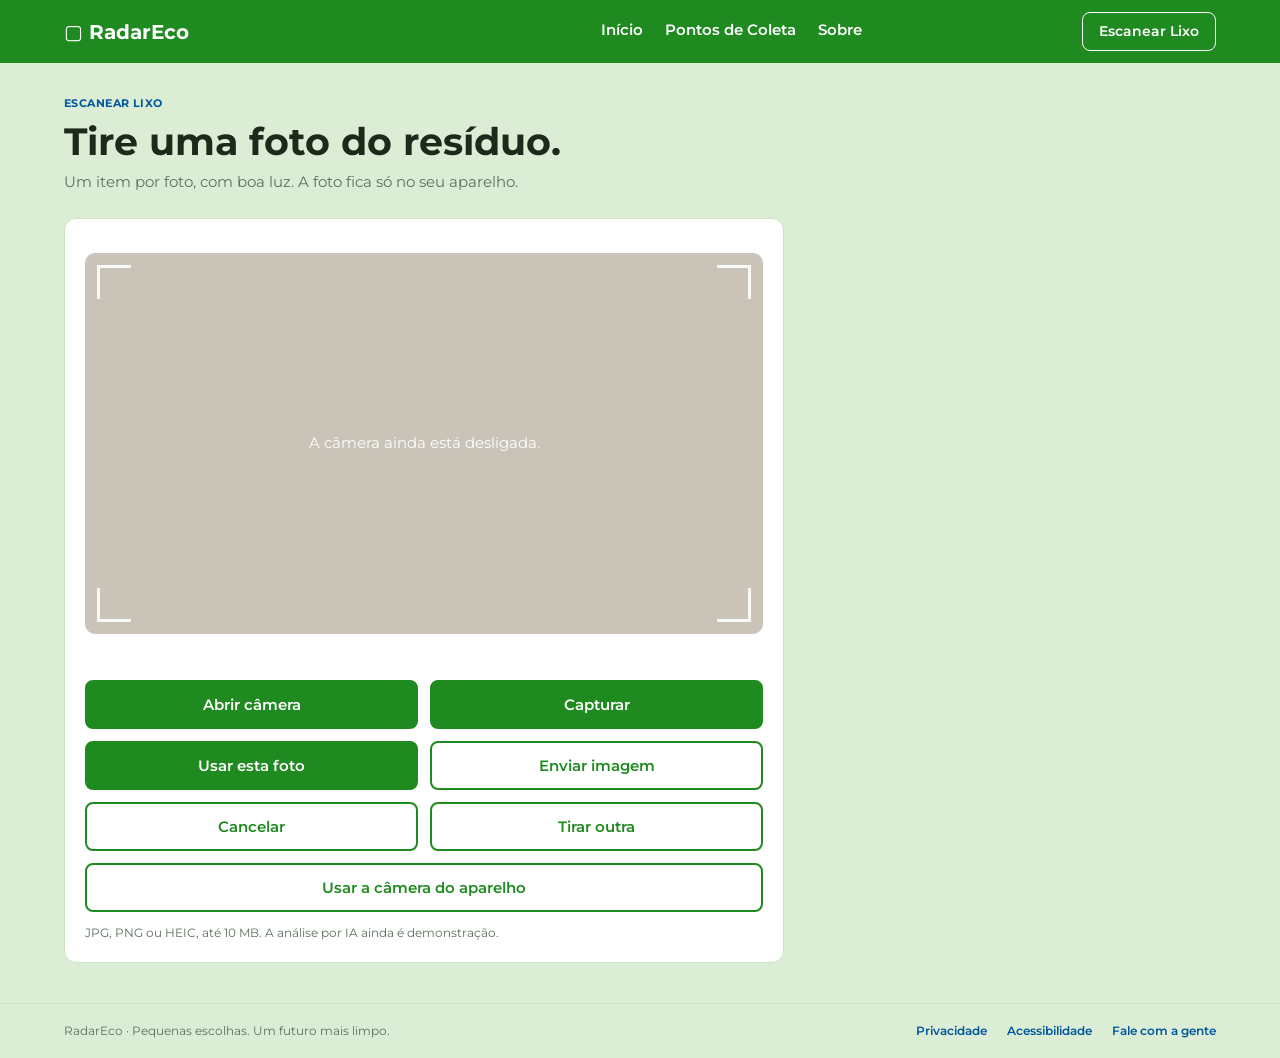
==== escanear.html @ 8e0615fe "Create escanear.html" ====
<!DOCTYPE html>
<html lang="pt-BR">
<head>
<meta charset="utf-8">
<meta name="viewport" content="width=device-width, initial-scale=1">
<title>RadarEco · Escanear Lixo</title>
<meta name="description" content="Tire uma foto do resíduo para receber orientação de descarte.">
<link rel="preconnect" href="https://fonts.googleapis.com">
<link rel="preconnect" href="https://fonts.gstatic.com" crossorigin>
<link href="https://fonts.googleapis.com/css2?family=Montserrat:wght@400;500;600;700&display=swap" rel="stylesheet">
<link rel="stylesheet" href="css/style.css">
</head>
<body>
<header><div class="bar">
 <a class="logo" href="index.html">▢ RadarEco</a>
 <nav aria-label="Principal">
  <a href="index.html">Início</a>
  <a href="pontos-de-coleta.html">Pontos de Coleta</a>
  <a href="sobre.html">Sobre</a>
 </nav>
 <a class="scan" href="escanear.html" aria-current="page">Escanear Lixo</a>
</div></header>

<main>
 <p class="eb">ESCANEAR LIXO</p>
 <h1>Tire uma foto do resíduo.</h1>
 <p class="lead">Um item por foto, com boa luz. A foto fica só no seu aparelho.</p>

 <div class="card" style="margin-top:24px;max-width:720px">
  <div class="drop cam">
   <i></i><i></i><i></i><i></i>
   <p id="stage-idle" style="color:#fff;padding:16px;text-align:center">A câmera ainda está desligada.</p>
   <video id="video" playsinline muted autoplay hidden></video>
   <img id="shot" alt="Foto capturada" hidden>
  </div>

  <p class="note" id="msg" role="status" aria-live="polite" style="min-height:1.5em"></p>

  <div class="btns">
   <button class="btn p" id="btn-open" type="button">Abrir câmera</button>
   <button class="btn p" id="btn-snap" type="button" hidden>Capturar</button>
   <button class="btn p" id="btn-use" type="button" hidden>Usar esta foto</button>

   <label class="btn s" id="btn-file" for="file">Enviar imagem</label>
   <button class="btn s" id="btn-cancel" type="button" hidden>Cancelar</button>
   <button class="btn s" id="btn-retry" type="button" hidden>Tirar outra</button>
  </div>

  <input id="file" type="file" accept="image/*" hidden>
  <!-- Plano B para celulares: abre o app de câmera do sistema -->
  <input id="file-native" type="file" accept="image/*" capture="environment" hidden>
  <label class="btn s" id="btn-native" for="file-native" hidden style="margin-top:12px">Usar a câmera do aparelho</label>

  <p class="note" style="margin-top:12px">JPG, PNG ou HEIC, até 10 MB. A análise por IA ainda é demonstração.</p>
 </div>
</main>

<footer><div>
 <p>RadarEco · Pequenas escolhas. Um futuro mais limpo.</p>
 <span><a href="sobre.html">Privacidade</a><a href="sobre.html">Acessibilidade</a><a href="mailto:contato@exemplo.com">Fale com a gente</a></span>
</div></footer>

<script src="js/scanner.js"></script>
</body>
</html>
---- css/style.css ----
:root{--g:#1f8a1f;--gd:#176b17;--bg:#dbeed5;--card:#fff;--ink:#1c2a1c;--mute:#5d6f5d;--b:#00579b;--line:#cfe3c8;--or:#f6a85c;--r:12px}
*{box-sizing:border-box;margin:0}
body{font-family:Montserrat,system-ui,sans-serif;background:var(--bg);color:var(--ink);line-height:1.5;font-size:15px}
a{color:var(--b);font-weight:600;text-decoration:none}a:hover{text-decoration:underline}
:focus-visible{outline:3px solid var(--b);outline-offset:2px}

/* Cabeçalho */
header{background:var(--g);color:#fff;position:sticky;top:0;z-index:1000}
.bar{max-width:1200px;margin:auto;padding:12px 24px;display:flex;align-items:center;gap:28px;flex-wrap:wrap}
.logo{font-weight:700;font-size:20px;color:#fff;margin-right:auto}
.logo:hover{text-decoration:none}
nav{display:flex;gap:22px;margin:0 auto}
nav a{color:#fff;padding:6px 0;border-bottom:3px solid transparent}
nav a:hover{text-decoration:none}
nav a[aria-current=page]{border-color:#fff}
.scan{border:1.5px solid #fff;border-radius:8px;padding:8px 16px;color:#fff;font-size:14px}
.scan:hover{text-decoration:none;background:#ffffff22}

/* Conteúdo */
main{max-width:1200px;margin:auto;padding:32px 24px 40px}
.eb{color:var(--b);font-size:11px;font-weight:700;letter-spacing:.04em}
h1{font-size:clamp(26px,4vw,38px);line-height:1.15;margin:8px 0}
h2{font-size:20px}
.lead{color:var(--mute);max-width:60ch}
.card{background:var(--card);border:1px solid var(--line);border-radius:var(--r);padding:20px}
.row{display:flex;justify-content:space-between;align-items:center;gap:8px}
.note{font-size:12px;color:var(--mute)}
.tag{font-size:12px;color:var(--b);font-weight:600}
hr{border:0;border-top:1px solid var(--line);margin:14px 0}

/* Botões */
.btn{font:600 15px Montserrat,sans-serif;border-radius:8px;padding:13px 16px;cursor:pointer;border:2px solid var(--g);text-align:center;display:block}
.btn:hover{text-decoration:none}
.p{background:var(--g);color:#fff}.p:hover{background:var(--gd)}
.s{background:#fff;color:var(--g)}.s:hover{background:#f1f9ee}
.bl{background:var(--b);border-color:var(--b);color:#fff;width:100%}

/* Início */
.grid2{display:grid;grid-template-columns:1.25fr 1fr;gap:24px;margin-top:24px}
.drop{position:relative;margin:14px 0;border-radius:10px;overflow:hidden;background:#c9c3b8;aspect-ratio:16/9;display:grid;place-items:center}
.drop img,.drop svg{width:100%;height:100%;object-fit:cover}
.drop i{position:absolute;width:34px;height:34px;border:3px solid #fff;opacity:.9}
.drop i:nth-of-type(1){top:12px;left:12px;border-right:0;border-bottom:0}
.drop i:nth-of-type(2){top:12px;right:12px;border-left:0;border-bottom:0}
.drop i:nth-of-type(3){bottom:12px;left:12px;border-right:0;border-top:0}
.drop i:nth-of-type(4){bottom:12px;right:12px;border-left:0;border-top:0}
.fn{position:absolute;left:44px;bottom:16px;background:#fff;border-radius:6px;padding:2px 8px;font-size:11px}
.btns{display:grid;grid-template-columns:1fr 1fr;gap:12px;margin:14px 0 8px}
.chip{display:inline-block;font-size:11px;font-weight:700;padding:2px 10px;border-radius:99px;background:var(--or)}
.ok{font-size:12px;color:var(--g);font-weight:600;margin-left:8px}
.cl{list-style:none;padding:0;margin:8px 0 16px;font-size:13px;color:#33433a}
.cl li{padding-left:22px;position:relative;margin:4px 0}
.cl li:before{content:"✓";position:absolute;left:0;color:var(--mute)}
.alert{margin-top:24px;display:flex;gap:14px;align-items:flex-start;background:#eef7ea}
.ico{flex:none;width:34px;height:34px;border-radius:8px;background:#fde6c8;display:grid;place-items:center;border:1px solid var(--or)}

/* Pontos de coleta */
.mapwrap{display:grid;grid-template-columns:1.5fr 1fr;padding:0;overflow:hidden;margin-top:24px}
#map{height:100%;min-height:460px;z-index:0;background:#e8efe0}
.leaflet-container{font-family:Montserrat,sans-serif}
.side{padding:20px;display:flex;flex-direction:column;gap:12px}
label{font-size:12px;font-weight:700}
.sf{display:flex;gap:8px;margin-top:6px;flex-wrap:wrap}
.sf input{flex:1 1 160px;font:15px Montserrat;padding:11px 12px;border:2px solid var(--b);border-radius:8px}
.sf .btn{padding:9px 14px;font-size:13px;width:auto}
.chips{display:flex;gap:8px;flex-wrap:wrap;margin-top:8px}
.chips button{font:600 12px Montserrat;border:1.5px solid var(--line);background:#fff;border-radius:99px;padding:6px 14px;cursor:pointer}
.chips button[aria-pressed=true]{background:var(--b);border-color:var(--b);color:#fff}
#list{max-height:340px;overflow:auto}
.pt{width:100%;text-align:left;font:inherit;background:#fff;border:1.5px solid var(--line);border-radius:10px;padding:12px;cursor:pointer;display:block;margin-bottom:10px}
.pt[aria-pressed=true]{border:2px solid var(--b);background:#eaf3fb}
.pt b{font-size:14px}
.pt small{display:block;color:var(--mute);font-size:12px}
.pt span{color:var(--b);font-weight:700;font-size:12px;float:right}
.nm{width:26px;height:26px;border-radius:50%;background:var(--b);color:#fff;font:700 12px Montserrat;display:grid;place-items:center;border:2px solid #fff;box-shadow:0 1px 4px #0004}
.nm.on{background:#003d6e;transform:scale(1.3)}

/* Sobre */
.about{display:grid;grid-template-columns:1.3fr 1fr;gap:32px;margin-top:24px;align-items:start}
.about p{color:#33433a;margin:10px 0}
.photo{aspect-ratio:4/3;border-radius:var(--r);background:linear-gradient(135deg,#7fae6e,#3f7a3a 60%,#2c5a2c);display:grid;place-items:center;color:#ffffffb0;font-size:13px;text-align:center;padding:16px}
.steps{display:grid;grid-template-columns:repeat(3,1fr);gap:16px;margin-top:14px}
.steps b{display:block;margin:12px 0 6px}
.steps p{font-size:13px;color:var(--mute)}
.n{float:right;font-size:12px;color:var(--mute)}

/* Rodapé */
footer{border-top:1px solid var(--line);font-size:12px;color:var(--mute)}
footer div{max-width:1200px;margin:auto;padding:18px 24px;display:flex;justify-content:space-between;gap:12px;flex-wrap:wrap}
footer span a{margin-left:20px}

/* Mobile */
@media(max-width:860px){
 .grid2,.about,.mapwrap,.steps{grid-template-columns:1fr}
 .bar{padding:10px 16px;gap:12px}
 nav{order:3;width:100%;justify-content:space-around;margin:0}
 main{padding:24px 16px}
 #map{min-height:320px}
}
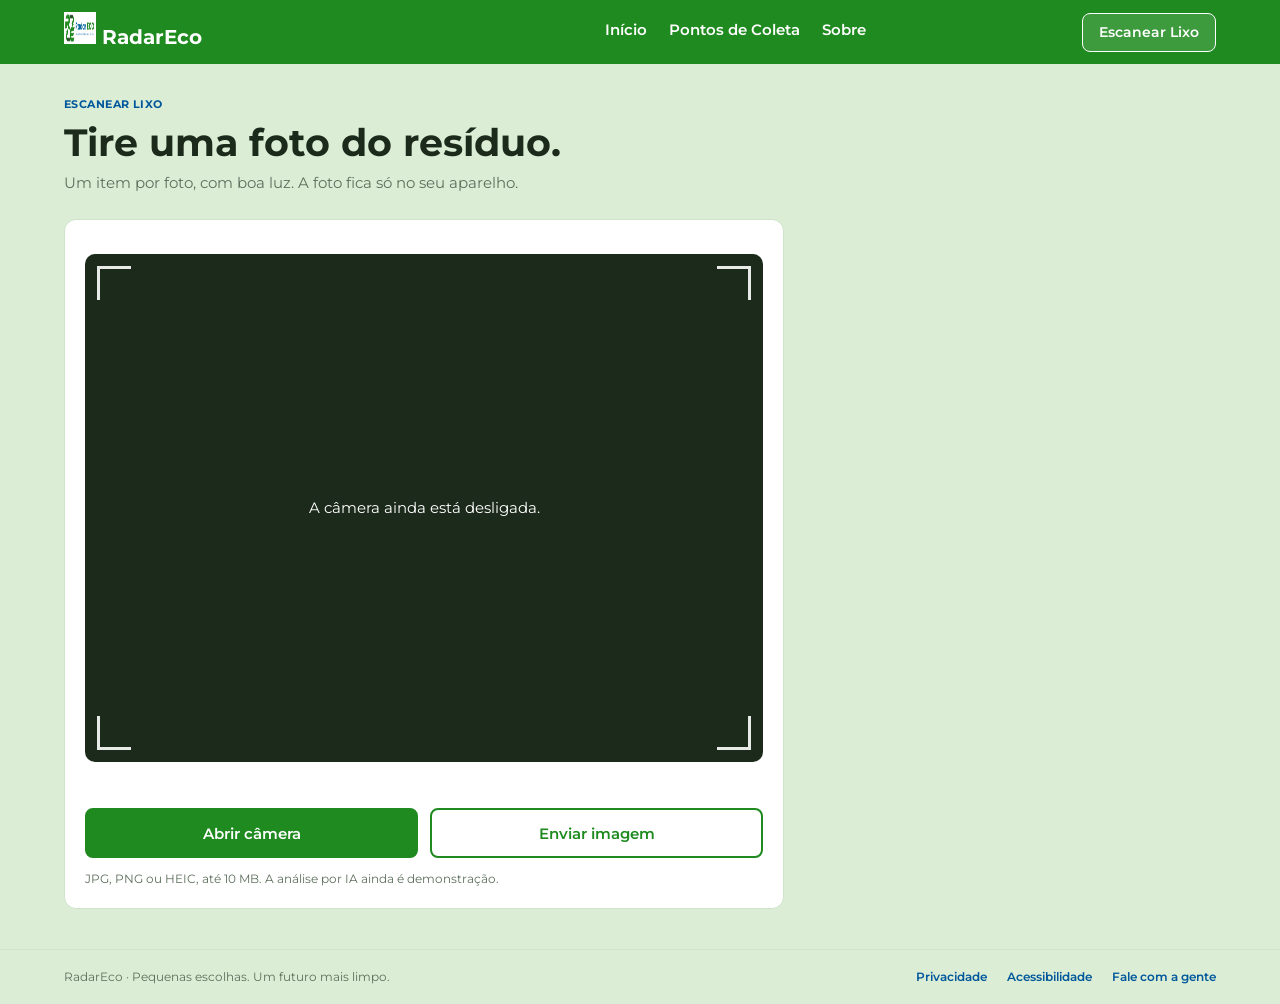
==== commit ce106d6e: "Update escanear.html" ====
--- a/escanear.html
+++ b/escanear.html
@@ -12,7 +12,10 @@
 </head>
 <body>
 <header><div class="bar">
- <a class="logo" href="index.html">▢ RadarEco</a>
+ <a class="logo" href="index.html">
+  <img src="img/logo.png" alt="" width="32" height="32" onerror="this.remove()">
+  <span>RadarEco</span>
+ </a>
  <nav aria-label="Principal">
   <a href="index.html">Início</a>
   <a href="pontos-de-coleta.html">Pontos de Coleta</a>
--- a/css/style.css
+++ b/css/style.css
@@ -1,10 +1,18 @@
+/* ==========================================================
+   RadarEco · css/style.css
+   ========================================================== */
+
+/* ---------- Base ---------- */
 :root{--g:#1f8a1f;--gd:#176b17;--bg:#dbeed5;--card:#fff;--ink:#1c2a1c;--mute:#5d6f5d;--b:#00579b;--line:#cfe3c8;--or:#f6a85c;--r:12px}
 *{box-sizing:border-box;margin:0}
+[hidden]{display:none!important}
 body{font-family:Montserrat,system-ui,sans-serif;background:var(--bg);color:var(--ink);line-height:1.5;font-size:15px}
-a{color:var(--b);font-weight:600;text-decoration:none}a:hover{text-decoration:underline}
+button,input{font-family:inherit}
+a{color:var(--b);font-weight:600;text-decoration:none}
+a:hover{text-decoration:underline}
 :focus-visible{outline:3px solid var(--b);outline-offset:2px}
 
-/* Cabeçalho */
+/* ---------- Cabeçalho ---------- */
 header{background:var(--g);color:#fff;position:sticky;top:0;z-index:1000}
 .bar{max-width:1200px;margin:auto;padding:12px 24px;display:flex;align-items:center;gap:28px;flex-wrap:wrap}
 .logo{font-weight:700;font-size:20px;color:#fff;margin-right:auto}
@@ -15,8 +23,9 @@
 nav a[aria-current=page]{border-color:#fff}
 .scan{border:1.5px solid #fff;border-radius:8px;padding:8px 16px;color:#fff;font-size:14px}
 .scan:hover{text-decoration:none;background:#ffffff22}
+.scan[aria-current=page]{background:#ffffff22}
 
-/* Conteúdo */
+/* ---------- Conteúdo geral ---------- */
 main{max-width:1200px;margin:auto;padding:32px 24px 40px}
 .eb{color:var(--b);font-size:11px;font-weight:700;letter-spacing:.04em}
 h1{font-size:clamp(26px,4vw,38px);line-height:1.15;margin:8px 0}
@@ -27,73 +36,122 @@
 .note{font-size:12px;color:var(--mute)}
 .tag{font-size:12px;color:var(--b);font-weight:600}
 hr{border:0;border-top:1px solid var(--line);margin:14px 0}
+label,.lbl{font-size:12px;font-weight:700;display:block}
 
-/* Botões */
+/* ---------- Botões ---------- */
 .btn{font:600 15px Montserrat,sans-serif;border-radius:8px;padding:13px 16px;cursor:pointer;border:2px solid var(--g);text-align:center;display:block}
 .btn:hover{text-decoration:none}
-.p{background:var(--g);color:#fff}.p:hover{background:var(--gd)}
-.s{background:#fff;color:var(--g)}.s:hover{background:#f1f9ee}
+.btn + .btn{margin-top:10px}
+button.btn{width:100%}
+.p{background:var(--g);color:#fff}
+.p:hover{background:var(--gd)}
+.s{background:#fff;color:var(--g)}
+.s:hover{background:#f1f9ee}
 .bl{background:var(--b);border-color:var(--b);color:#fff;width:100%}
 
-/* Início */
+/* Par de botões lado a lado: mesmo tamanho */
+.btns{display:grid;grid-template-columns:1fr 1fr;gap:12px;margin:14px 0 8px}
+.btns .btn{margin:0;min-height:50px;padding:0 16px;display:flex;align-items:center;justify-content:center}
+
+/* ---------- Início / Resultado ---------- */
 .grid2{display:grid;grid-template-columns:1.25fr 1fr;gap:24px;margin-top:24px}
 .drop{position:relative;margin:14px 0;border-radius:10px;overflow:hidden;background:#c9c3b8;aspect-ratio:16/9;display:grid;place-items:center}
+.drop:has(#prev[hidden]){background:#1c2a1c}
 .drop img,.drop svg{width:100%;height:100%;object-fit:cover}
 .drop i{position:absolute;width:34px;height:34px;border:3px solid #fff;opacity:.9}
 .drop i:nth-of-type(1){top:12px;left:12px;border-right:0;border-bottom:0}
 .drop i:nth-of-type(2){top:12px;right:12px;border-left:0;border-bottom:0}
 .drop i:nth-of-type(3){bottom:12px;left:12px;border-right:0;border-top:0}
 .drop i:nth-of-type(4){bottom:12px;right:12px;border-left:0;border-top:0}
+.drop-empty{color:#fff;text-align:center;padding:16px;font-size:14px}
 .fn{position:absolute;left:44px;bottom:16px;background:#fff;border-radius:6px;padding:2px 8px;font-size:11px}
-.btns{display:grid;grid-template-columns:1fr 1fr;gap:12px;margin:14px 0 8px}
+
+.side-empty{text-align:center;display:grid;justify-items:center;align-content:center;min-height:100%}
+.side-empty .ico{width:44px;height:44px;font-size:20px}
+.spin{width:36px;height:36px;border:4px solid var(--line);border-top-color:var(--g);border-radius:50%;animation:giro .8s linear infinite}
+@keyframes giro{to{transform:rotate(360deg)}}
+
 .chip{display:inline-block;font-size:11px;font-weight:700;padding:2px 10px;border-radius:99px;background:var(--or)}
 .ok{font-size:12px;color:var(--g);font-weight:600;margin-left:8px}
 .cl{list-style:none;padding:0;margin:8px 0 16px;font-size:13px;color:#33433a}
 .cl li{padding-left:22px;position:relative;margin:4px 0}
 .cl li:before{content:"✓";position:absolute;left:0;color:var(--mute)}
 .alert{margin-top:24px;display:flex;gap:14px;align-items:flex-start;background:#eef7ea}
+.warn{background:#fff4e5;border-color:var(--or)}
 .ico{flex:none;width:34px;height:34px;border-radius:8px;background:#fde6c8;display:grid;place-items:center;border:1px solid var(--or)}
 
-/* Pontos de coleta */
+/* ---------- Escanear ---------- */
+.drop video{width:100%;height:100%;object-fit:cover;background:#000}
+.drop.cam{aspect-ratio:4/3;background:#1c2a1c}
+
+/* ---------- Pontos de coleta ---------- */
 .mapwrap{display:grid;grid-template-columns:1.5fr 1fr;padding:0;overflow:hidden;margin-top:24px}
-#map{height:100%;min-height:460px;z-index:0;background:#e8efe0}
+#map{height:100%;min-height:540px;z-index:0;background:#e8efe0}
 .leaflet-container{font-family:Montserrat,sans-serif}
-.side{padding:20px;display:flex;flex-direction:column;gap:12px}
-label{font-size:12px;font-weight:700}
-.sf{display:flex;gap:8px;margin-top:6px;flex-wrap:wrap}
-.sf input{flex:1 1 160px;font:15px Montserrat;padding:11px 12px;border:2px solid var(--b);border-radius:8px}
-.sf .btn{padding:9px 14px;font-size:13px;width:auto}
+.side{padding:22px;display:flex;flex-direction:column;gap:16px;min-width:0}
+
+/* Campo de busca com lupa e botão de localização */
+.field{position:relative;margin-top:6px}
+.field input{width:100%;font:500 14px Montserrat,sans-serif;color:var(--ink);padding:13px 48px 13px 44px;border:2px solid var(--b);border-radius:10px;background:#fff;-webkit-appearance:none;appearance:none}
+.field input::placeholder{color:#8a998a}
+.field button{position:absolute;top:50%;transform:translateY(-50%);width:34px;height:34px;border:0;border-radius:8px;display:grid;place-items:center;cursor:pointer;padding:0}
+.field .si{left:6px;background:transparent;color:var(--b)}
+.field .loc{right:6px;background:#eaf3fb;color:var(--b)}
+.field .loc:hover{background:#d6e8f6}
+
+/* Filtros em pílula */
 .chips{display:flex;gap:8px;flex-wrap:wrap;margin-top:8px}
-.chips button{font:600 12px Montserrat;border:1.5px solid var(--line);background:#fff;border-radius:99px;padding:6px 14px;cursor:pointer}
+.chips button{font:600 13px Montserrat,sans-serif;color:var(--ink);background:#fff;border:1.5px solid var(--line);border-radius:99px;padding:8px 16px;cursor:pointer;-webkit-appearance:none;appearance:none;transition:background .15s,border-color .15s}
+.chips button:hover{border-color:var(--b)}
 .chips button[aria-pressed=true]{background:var(--b);border-color:var(--b);color:#fff}
-#list{max-height:340px;overflow:auto}
-.pt{width:100%;text-align:left;font:inherit;background:#fff;border:1.5px solid var(--line);border-radius:10px;padding:12px;cursor:pointer;display:block;margin-bottom:10px}
-.pt[aria-pressed=true]{border:2px solid var(--b);background:#eaf3fb}
-.pt b{font-size:14px}
-.pt small{display:block;color:var(--mute);font-size:12px}
-.pt span{color:var(--b);font-weight:700;font-size:12px;float:right}
-.nm{width:26px;height:26px;border-radius:50%;background:var(--b);color:#fff;font:700 12px Montserrat;display:grid;place-items:center;border:2px solid #fff;box-shadow:0 1px 4px #0004}
+.chips button[aria-pressed=true]::before{content:"✓ "}
+
+.meta{font-size:12px;color:var(--mute)}
+.meta b{color:var(--ink)}
+
+/* Lista de pontos */
+#list{max-height:360px;overflow:auto;padding:2px}
+.pt{width:100%;text-align:left;font:inherit;color:var(--ink);background:#fff;border:1.5px solid var(--line);border-radius:12px;padding:12px 14px;margin-bottom:10px;cursor:pointer;display:grid;grid-template-columns:auto 1fr auto;gap:12px;align-items:start;-webkit-appearance:none;appearance:none;transition:border-color .15s,background .15s}
+.pt:hover{border-color:var(--b)}
+.pt[aria-pressed=true]{border-color:var(--b);box-shadow:0 0 0 1px var(--b);background:#f3f9fe}
+.pt .num{width:26px;height:26px;border-radius:50%;background:var(--b);color:#fff;font:700 12px Montserrat,sans-serif;display:grid;place-items:center;font-style:normal}
+.pt .info{min-width:0}
+.pt .info b{display:block;font-size:14px;line-height:1.3}
+.pt .info small{display:block;font-size:12px;color:var(--mute);overflow:hidden;text-overflow:ellipsis;white-space:nowrap}
+.pt .dist{font-size:12px;font-weight:700;color:var(--b);white-space:nowrap}
+.route{font-size:12px;margin:-4px 0 10px 4px}
+
+.nm{width:26px;height:26px;border-radius:50%;background:var(--b);color:#fff;font:700 12px Montserrat,sans-serif;display:grid;place-items:center;border:2px solid #fff;box-shadow:0 1px 4px #0004}
 .nm.on{background:#003d6e;transform:scale(1.3)}
 
-/* Sobre */
-.about{display:grid;grid-template-columns:1.3fr 1fr;gap:32px;margin-top:24px;align-items:start}
+/* ---------- Sobre ---------- */
+.about{display:grid;grid-template-columns:1.3fr 1fr;gap:32px;margin-top:24px;align-items:stretch}
 .about p{color:#33433a;margin:10px 0}
-.photo{aspect-ratio:4/3;border-radius:var(--r);background:linear-gradient(135deg,#7fae6e,#3f7a3a 60%,#2c5a2c);display:grid;place-items:center;color:#ffffffb0;font-size:13px;text-align:center;padding:16px}
+.about > div:last-child{display:flex;flex-direction:column}
+.photo-fig{margin:0;flex:1;display:flex;flex-direction:column}
+.ph{position:relative;flex:1;min-height:220px;border-radius:var(--r);overflow:hidden;background:linear-gradient(135deg,#7fae6e,#3f7a3a 60%,#2c5a2c)}
+.ph img{position:absolute;inset:0;width:100%;height:100%;object-fit:cover;display:block}
+.photo-fig figcaption{margin-top:6px}
 .steps{display:grid;grid-template-columns:repeat(3,1fr);gap:16px;margin-top:14px}
+.steps .card{position:relative}
 .steps b{display:block;margin:12px 0 6px}
 .steps p{font-size:13px;color:var(--mute)}
-.n{float:right;font-size:12px;color:var(--mute)}
+.n{position:absolute;top:18px;right:20px;font-size:12px;color:var(--mute)}
 
-/* Rodapé */
+/* ---------- Rodapé ---------- */
 footer{border-top:1px solid var(--line);font-size:12px;color:var(--mute)}
 footer div{max-width:1200px;margin:auto;padding:18px 24px;display:flex;justify-content:space-between;gap:12px;flex-wrap:wrap}
 footer span a{margin-left:20px}
 
-/* Mobile */
+/* ---------- Mobile ---------- */
 @media(max-width:860px){
  .grid2,.about,.mapwrap,.steps{grid-template-columns:1fr}
  .bar{padding:10px 16px;gap:12px}
  nav{order:3;width:100%;justify-content:space-around;margin:0}
  main{padding:24px 16px}
  #map{min-height:320px}
+ .ph{flex:none;aspect-ratio:4/3}
 }
+
+/* ---------- Menos movimento ---------- */
+@media(prefers-reduced-motion:reduce){.spin{animation:none}.chips button,.pt{transition:none}}
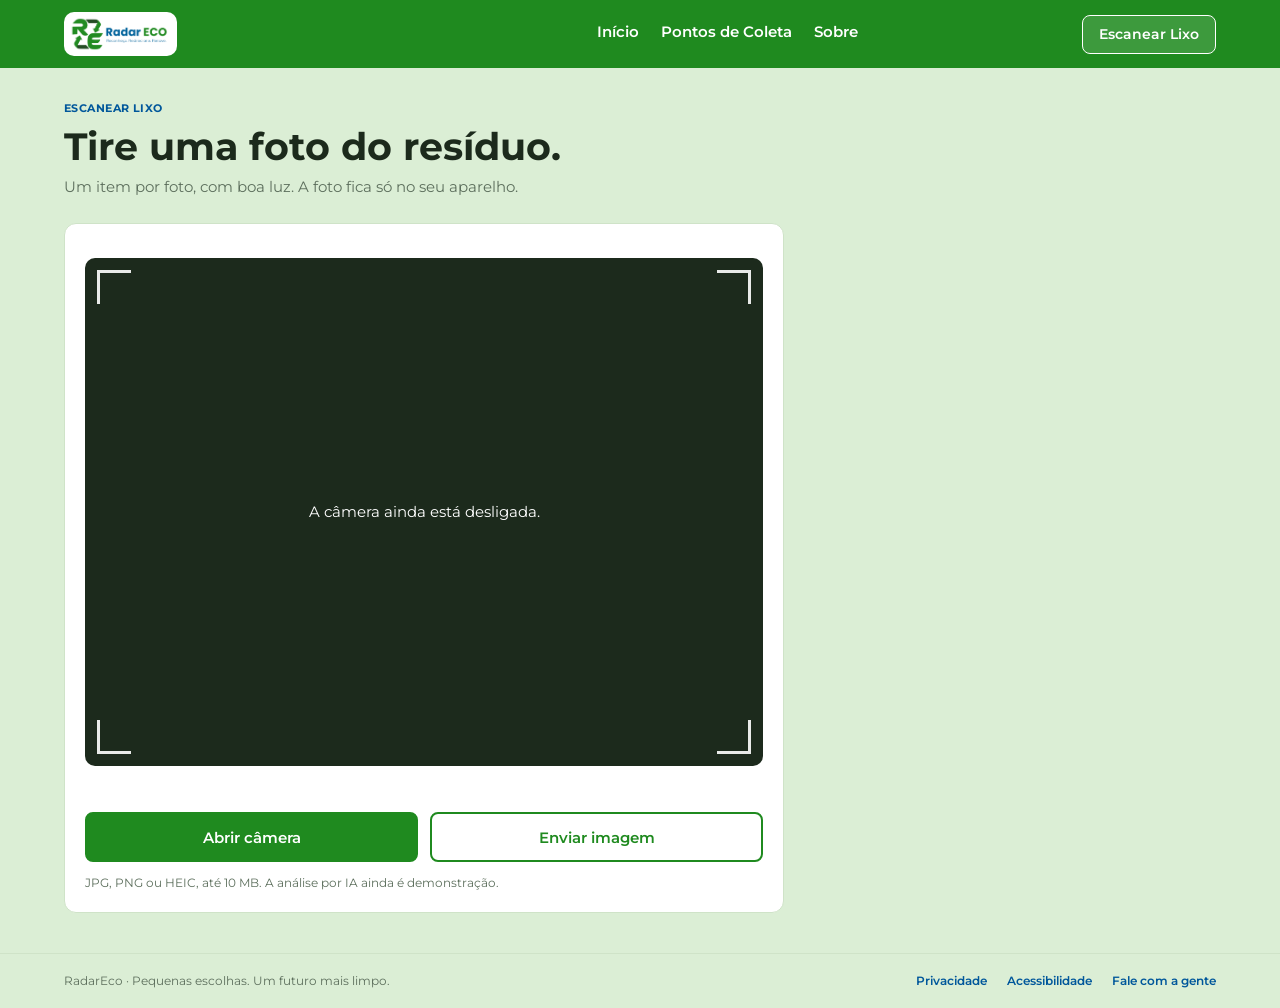
==== commit 98a49b6d: "Update escanear.html" ====
--- a/escanear.html
+++ b/escanear.html
@@ -12,9 +12,8 @@
 </head>
 <body>
 <header><div class="bar">
- <a class="logo" href="index.html">
-  <img src="img/logo.png" alt="" width="32" height="32" onerror="this.remove()">
-  <span>RadarEco</span>
+ <a class="logo" href="index.html" aria-label="RadarEco, página inicial">
+  <img src="img/logo.png" alt="RadarEco" height="52">
  </a>
  <nav aria-label="Principal">
   <a href="index.html">Início</a>
--- a/css/style.css
+++ b/css/style.css
@@ -17,6 +17,8 @@
 .bar{max-width:1200px;margin:auto;padding:12px 24px;display:flex;align-items:center;gap:28px;flex-wrap:wrap}
 .logo{font-weight:700;font-size:20px;color:#fff;margin-right:auto}
 .logo:hover{text-decoration:none}
+.logo{display:flex;align-items:center;gap:12px}
+.logo img{height:44px;width:auto;display:block;background:#fff;border-radius:10px;padding:4px;object-fit:contain}
 nav{display:flex;gap:22px;margin:0 auto}
 nav a{color:#fff;padding:6px 0;border-bottom:3px solid transparent}
 nav a:hover{text-decoration:none}
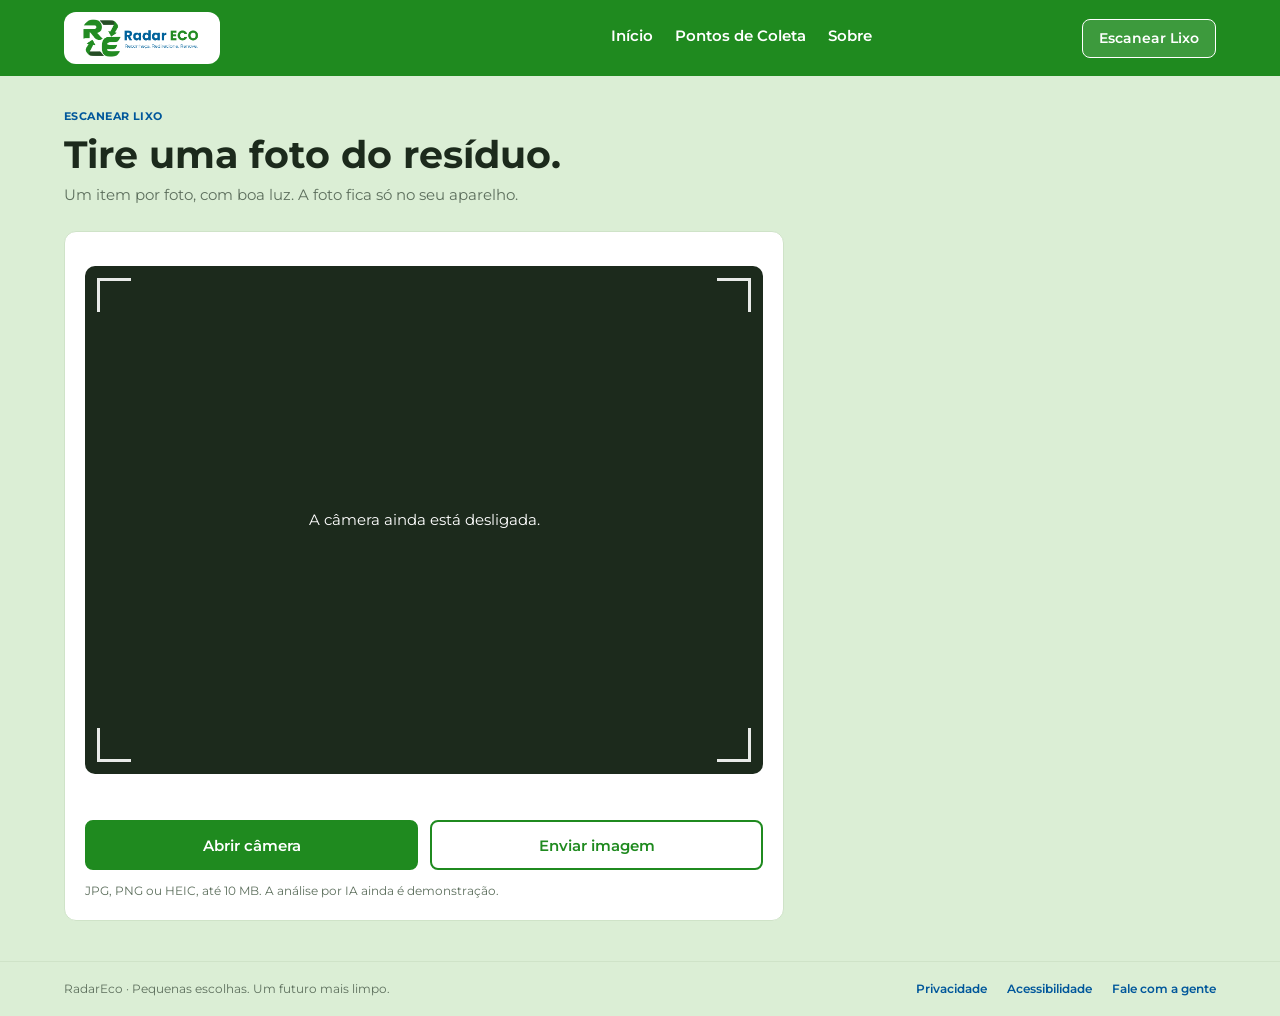
==== commit 42847f29: "Update escanear.html" ====
--- a/escanear.html
+++ b/escanear.html
@@ -4,6 +4,9 @@
 <meta charset="utf-8">
 <meta name="viewport" content="width=device-width, initial-scale=1">
 <title>RadarEco · Escanear Lixo</title>
+<link rel="icon" href="img/favicon.ico?v=1" sizes="48x48">
+<link rel="icon" type="image/png" href="img/favicon.png?v=1">
+<link rel="apple-touch-icon" href="img/apple-touch-icon.png?v=1"> 
 <meta name="description" content="Tire uma foto do resíduo para receber orientação de descarte.">
 <link rel="preconnect" href="https://fonts.googleapis.com">
 <link rel="preconnect" href="https://fonts.gstatic.com" crossorigin>
--- a/css/style.css
+++ b/css/style.css
@@ -17,8 +17,8 @@
 .bar{max-width:1200px;margin:auto;padding:12px 24px;display:flex;align-items:center;gap:28px;flex-wrap:wrap}
 .logo{font-weight:700;font-size:20px;color:#fff;margin-right:auto}
 .logo:hover{text-decoration:none}
-.logo{display:flex;align-items:center;gap:12px}
-.logo img{height:44px;width:auto;display:block;background:#fff;border-radius:10px;padding:4px;object-fit:contain}
+.logo{display:flex;align-items:center}
+.logo img{height:52px;width:auto;display:block;background:#fff;border-radius:12px;padding:4px 14px;object-fit:contain}
 nav{display:flex;gap:22px;margin:0 auto}
 nav a{color:#fff;padding:6px 0;border-bottom:3px solid transparent}
 nav a:hover{text-decoration:none}
@@ -153,6 +153,7 @@
  main{padding:24px 16px}
  #map{min-height:320px}
  .ph{flex:none;aspect-ratio:4/3}
+ .logo img{height:42px}
 }
 
 /* ---------- Menos movimento ---------- */
